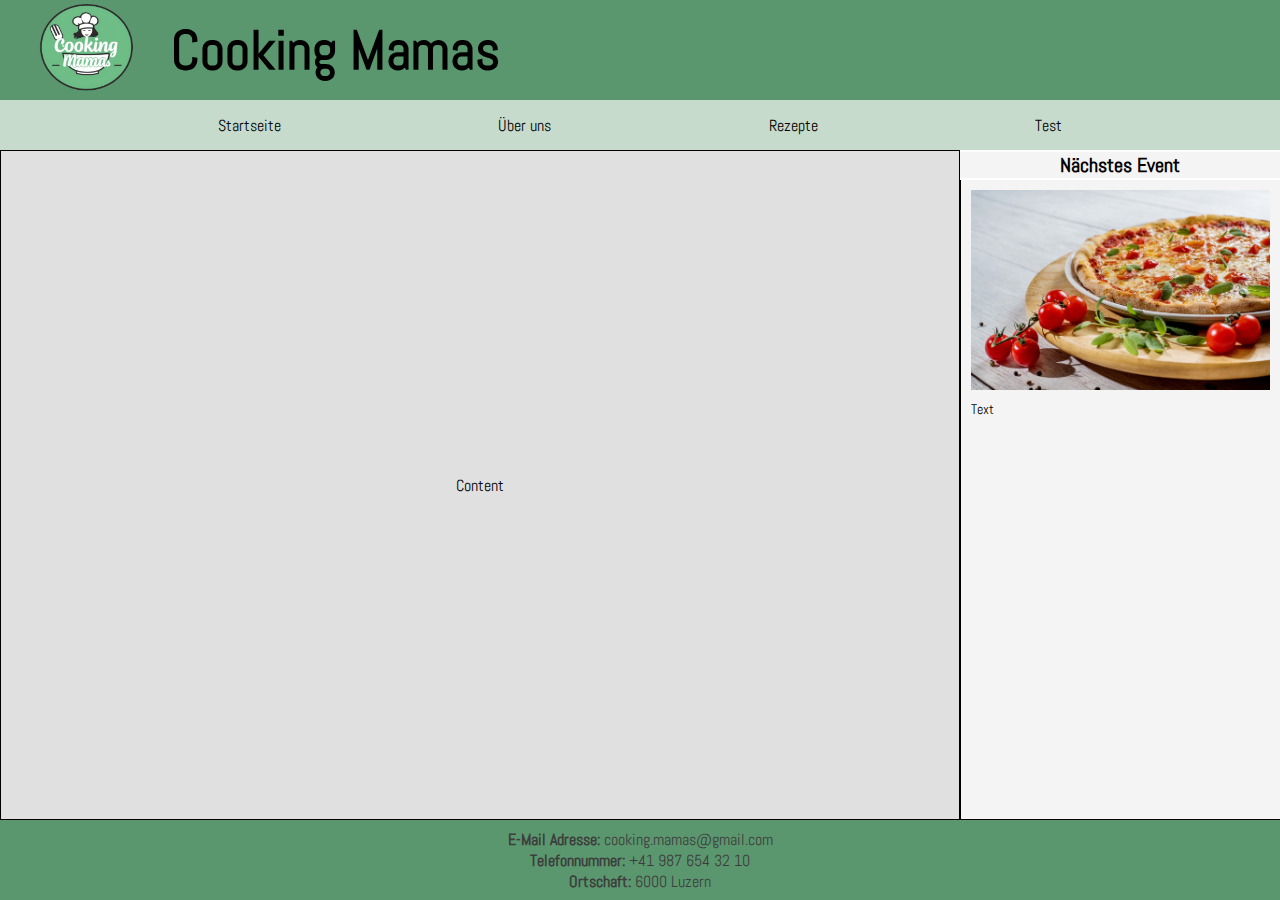
==== layout.html @ 03b29297 "first commit" ====
<!DOCTYPE html>
<html lang="de">
<head>
    <meta charset="UTF-8">
    <meta name="viewport" content="width=device-width, initial-scale=1.0">
    <title>Cooking Mamas</title>
    <link rel="stylesheet" href="styles.css">
    <link href="https://fonts.googleapis.com/css2?family=Abel&display=swap" rel="stylesheet">
</head>
<body>
    <div class="container">
        <div class="header">
            <div class="logo">
                <img src="logo.png" width="170" height="120">
            </div>
             <div class="header-title">
                <span class="title">Cooking Mamas</span>
             </div>
        </div>
        <div class="navigation">
            <span class="nav"><a href="index.html">Startseite</a></span>
            <span class="nav"><a href="index2.html">Über uns</a></span>
            <sapn class="nav"><a href="S">Rezepte</a></sapn>
            <sapn class="nav"><a href="S">Test</a></sapn>
        </div>
        <div class="sidebar-title">
            <span class="side-title">Nächstes Event</span>
        </div>
        <div class="content">Content</div>
        <div class="sidebar">
            <div><img src="pizza_Event.jpg"></div>
            <p>Text</p>
        </div>

        <div class="footer">
            <div class="foot-text">
                <li><b>E-Mail Adresse:</b> cooking.mamas@gmail.com</li>
                <li><b>Telefonnummer:</b> +41 987 654 32 10</li>
                <li><b>Ortschaft:</b> 6000 Luzern</li>
            </div>
        </div>
    </div>
</body>
</html>
---- styles.css ----
/* Global Styles */
body, html {
    margin: 0;
    padding: 0;
    box-sizing: border-box;
    font-family: Abel, serif;
}

/* Container for the entire grid layout */
.container {
    display: grid; /* Aktiviert das Grid-Layout */
    max-width: 100%;
    min-height: 100vh;
    grid-template-columns: 40% 35% 25%; /* Spaltenaufteilung */
    grid-template-rows: 100px 50px 30px auto 80px; /* Reihenaufteilung */
    grid-template-areas: 
        "header header header"
        "navigation navigation navigation"
        "content content sidebar-title"
        "content content sidebar"
        "footer footer footer"; /* Layout-Definition */
}

/* Individual Grid Items */
.header {
    grid-area: header; /* Platzierung im Grid */
    background-color: #5b976e;
    display: flex;
    align-items: center;
    justify-content: start;
    border: 1px solid #5b976e;
}

.header-title {
    font-size: 55px;
    font-weight: bold;
}

.navigation {
    grid-area: navigation;
    background-color: #c6dbcc;
    display: flex;
    align-items: center;
    justify-content: space-evenly;
    color: black;
    a:link {
        text-decoration: none;
        color: black;
    } 
}

.content {
    grid-area: content;
    background-color: #e0e0e0;
    display: flex;
    align-items: center;
    justify-content: center;
    border: 1px solid black;
}

.sidebar {
    grid-area: sidebar;
    width: 93.5%;
    max-width: 100%;
    overflow: hidden;
    background-color: #f4f4f4;
    border: 1px solid black;
    object-fit: contain;
    border-top: none;
    text-align: left;
    padding: 10px;
}

.side-title {
    font-size: 20px;
    font-weight: bold;
    align-items: center;
    text-align: center;
    justify-content: center;
    margin-top: 1%;
}

.sidebar img {
    width: 100%;
    height: auto;
    max-width: 100%;
    display: block;
    margin: 0 auto;
}

.sidebar p {
    margin-top: 10px;
    font-size: 14px;
    text-align: left;
}

.sidebar-title {
    grid-area: sidebar-title;
    border-bottom: none;
    background-color: #f4f4f4;
    text-align: center;
    align-self: center;
}

.side-title {
    font-family: Abel;
    font-size: 20px;
}

.footer {
    grid-area: footer;
    background-color: #5b976e;
    color: #3d3d3d;
    position: relative; 
    display: flex;
    border: none;
    text-align: center;
    justify-content: center;
    list-style-type: none;
    align-items: center;
}
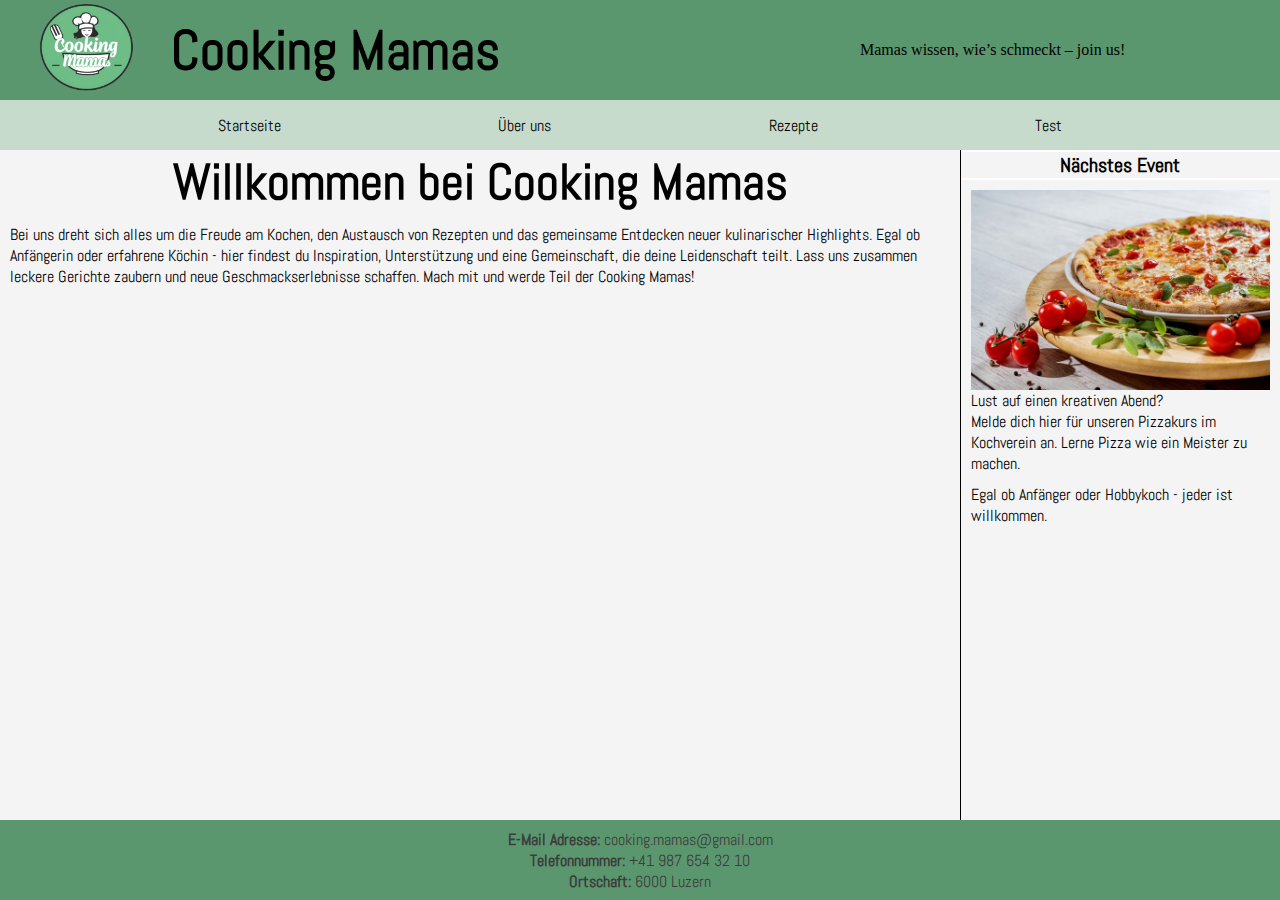
==== commit e3bab149: "layout finished" ====
--- a/layout.html
+++ b/layout.html
@@ -6,6 +6,7 @@
     <title>Cooking Mamas</title>
     <link rel="stylesheet" href="styles.css">
     <link href="https://fonts.googleapis.com/css2?family=Abel&display=swap" rel="stylesheet">
+    <link href="https://fonts.google.com/specimen/Dancing+Script?classification=Handwriting" rel="stylesheet">
 </head>
 <body>
     <div class="container">
@@ -16,20 +17,39 @@
              <div class="header-title">
                 <span class="title">Cooking Mamas</span>
              </div>
+             <div class="slogan">
+                <span>Mamas wissen, wie’s schmeckt –</span>
+                <span>join us!</span>
+             </div>
         </div>
         <div class="navigation">
-            <span class="nav"><a href="index.html">Startseite</a></span>
-            <span class="nav"><a href="index2.html">Über uns</a></span>
+            <span class="nav"><a href="layout.html">Startseite</a></span>
+            <span class="nav"><a href="layout2.html">Über uns</a></span>
             <sapn class="nav"><a href="S">Rezepte</a></sapn>
             <sapn class="nav"><a href="S">Test</a></sapn>
         </div>
         <div class="sidebar-title">
             <span class="side-title">Nächstes Event</span>
         </div>
-        <div class="content">Content</div>
+        <div class="content">
+            <b class="content-title">Willkommen bei Cooking Mamas</b>
+            <p>Bei uns dreht sich alles um die Freude am Kochen, den Austausch von Rezepten und das gemeinsame Entdecken neuer 
+                kulinarischer Highlights. Egal ob Anfängerin oder erfahrene Köchin -
+                hier findest du Inspiration, Unterstützung und eine Gemeinschaft, die deine Leidenschaft teilt. Lass
+                uns zusammen leckere Gerichte zaubern und neue Geschmackserlebnisse schaffen.
+                Mach mit und werde Teil der Cooking Mamas!
+            </p>
+
+        </div>
         <div class="sidebar">
             <div><img src="pizza_Event.jpg"></div>
-            <p>Text</p>
+            <span>Lust auf einen kreativen Abend?</span>
+            <br>
+            <span>Melde dich</span>
+            <span>hier</span>
+            <span>für unseren Pizzakurs im Kochverein an. Lerne Pizza wie ein Meister zu machen. </span>
+            <p>Egal ob Anfänger oder Hobbykoch - jeder ist willkommen.</p>
+
         </div>
 
         <div class="footer">
--- a/styles.css
+++ b/styles.css
@@ -1,4 +1,4 @@
-/* Global Styles */
+
 body, html {
     margin: 0;
     padding: 0;
@@ -6,7 +6,6 @@
     font-family: Abel, serif;
 }
 
-/* Container for the entire grid layout */
 .container {
     display: grid; /* Aktiviert das Grid-Layout */
     max-width: 100%;
@@ -36,6 +35,11 @@
     font-weight: bold;
 }
 
+.slogan {
+    font-family: Dancing Script;
+    margin-left: 40vh;
+}
+
 .navigation {
     grid-area: navigation;
     background-color: #c6dbcc;
@@ -51,11 +55,31 @@
 
 .content {
     grid-area: content;
-    background-color: #e0e0e0;
-    display: flex;
-    align-items: center;
+    background-color: #f4f4f4;
+    display: flex;
+    flex-direction: column; 
+    align-items: center; 
+    border-top: none;
+    width: 100%;
+    height: auto;
+    max-width: 100%;
+    margin: 0 auto;
+    border-right: 1px solid black;
+}
+
+.content-title {
+    font-size: 50px;
     justify-content: center;
-    border: 1px solid black;
+}
+
+.content p {
+    margin-top: 10px;
+    font-size: 16px;
+    text-align: left;
+    align-self: flex-start;
+    width: 100%;
+    max-width: 99%;
+    padding-left: 1%;;
 }
 
 .sidebar {
@@ -69,6 +93,8 @@
     border-top: none;
     text-align: left;
     padding: 10px;
+    border-right: none;
+    border-bottom: none;
 }
 
 .side-title {
@@ -90,7 +116,7 @@
 
 .sidebar p {
     margin-top: 10px;
-    font-size: 14px;
+    font-size: 16px;
     text-align: left;
 }
 
@@ -119,3 +145,86 @@
     list-style-type: none;
     align-items: center;
 }
+
+@media (min-width: 1200px) {
+    .body {
+        font-size: calc(+ 10px);
+    }
+}
+
+@media (max-width: 800px) {
+    .container {
+        grid-template-columns: auto;
+        grid-template-rows: 100px 50px auto 80px;
+
+        grid-template-areas: 
+        "header"
+        "navigation"
+        "content"
+        "footer";
+        width: 100vh;
+        height: 100vh;
+    }
+    .sidebar {
+        display: none;
+    }
+
+    .side-title {
+        display: none;
+    }
+
+    .header {
+        min-width: 100vh;
+        max-width: 100vh;
+    }
+
+    .content {
+        min-height: 100vh;
+    }
+
+    .footer {
+        width: 100%;
+        position: relative;
+        height: 120px;
+    }
+
+
+}
+
+@media (max-width: 600px) {
+    .container {
+        grid-template-columns: auto;
+        grid-template-rows: 100px 50px auto 60px;
+
+        grid-template-areas: 
+        "header"
+        "navigation"
+        "content"
+        "footer";
+        width: 100vh;
+        height: 100vh;
+    }
+
+    .sidebar {
+        display: none;
+    }
+
+    .side-title {
+        display: none;
+    }
+
+    .header {
+        min-width: 100vh;
+        max-width: 100vh;
+    }
+
+    .content {
+        min-height: 100vh;
+    }
+
+    .footer {
+        width: 100%;
+        position: relative;
+        height: 60px;
+    }
+}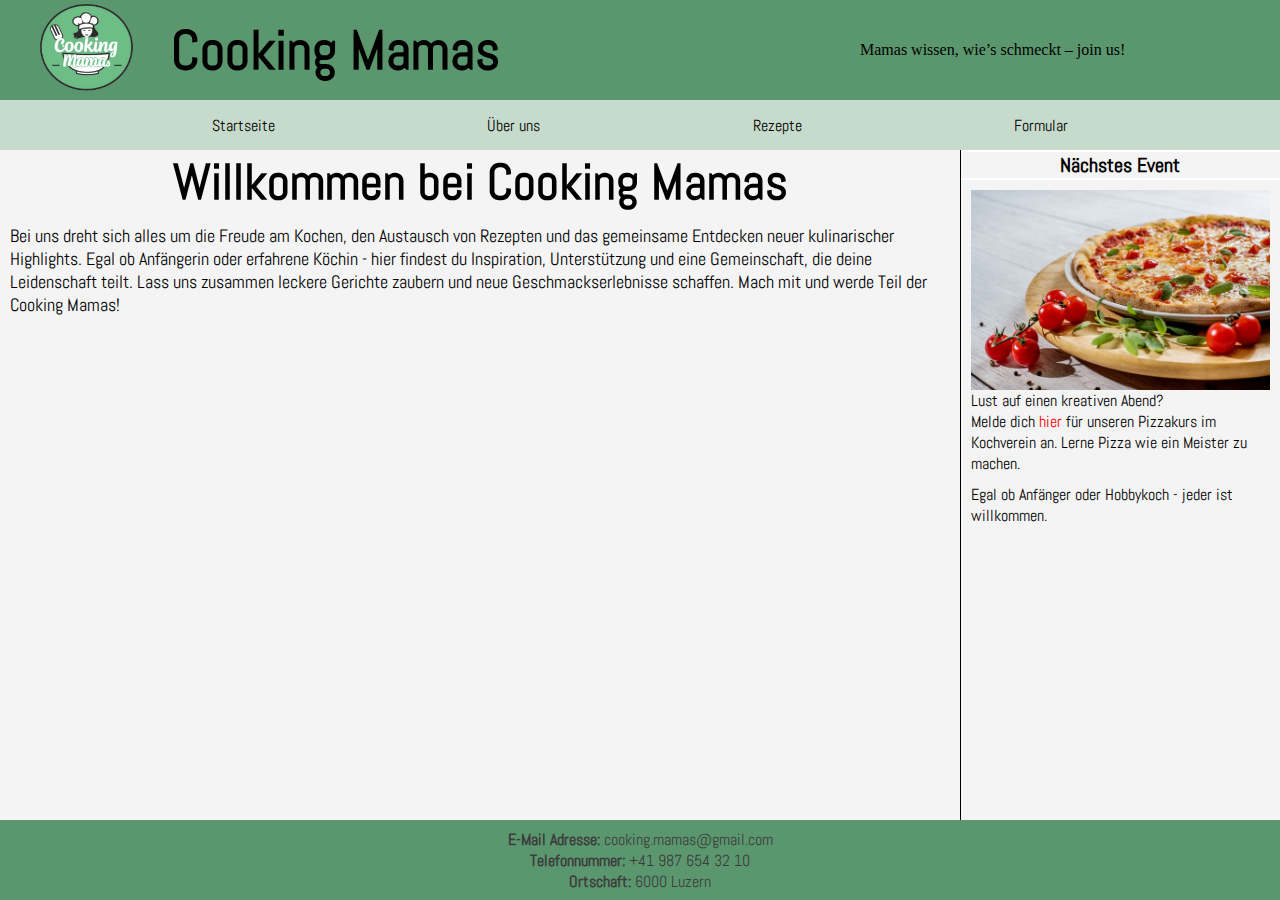
==== commit 836c07cf: "finished design" ====
--- a/layout.html
+++ b/layout.html
@@ -19,21 +19,21 @@
              </div>
              <div class="slogan">
                 <span>Mamas wissen, wie’s schmeckt –</span>
-                <span>join us!</span>
+                <span><a href="layout5.html">join us!</a></span>
              </div>
         </div>
         <div class="navigation">
             <span class="nav"><a href="layout.html">Startseite</a></span>
             <span class="nav"><a href="layout2.html">Über uns</a></span>
-            <sapn class="nav"><a href="S">Rezepte</a></sapn>
-            <sapn class="nav"><a href="S">Test</a></sapn>
+            <span class="nav"><a href="layout3.html">Rezepte</a></span>
+            <span class="nav"><a href="layout5.html">Formular</a></span>
         </div>
         <div class="sidebar-title">
             <span class="side-title">Nächstes Event</span>
         </div>
         <div class="content">
             <b class="content-title">Willkommen bei Cooking Mamas</b>
-            <p>Bei uns dreht sich alles um die Freude am Kochen, den Austausch von Rezepten und das gemeinsame Entdecken neuer 
+            <p id="content-text">Bei uns dreht sich alles um die Freude am Kochen, den Austausch von Rezepten und das gemeinsame Entdecken neuer 
                 kulinarischer Highlights. Egal ob Anfängerin oder erfahrene Köchin -
                 hier findest du Inspiration, Unterstützung und eine Gemeinschaft, die deine Leidenschaft teilt. Lass
                 uns zusammen leckere Gerichte zaubern und neue Geschmackserlebnisse schaffen.
@@ -46,7 +46,7 @@
             <span>Lust auf einen kreativen Abend?</span>
             <br>
             <span>Melde dich</span>
-            <span>hier</span>
+            <span><a href="layout5.html" id="sidelink">hier</a></span>
             <span>für unseren Pizzakurs im Kochverein an. Lerne Pizza wie ein Meister zu machen. </span>
             <p>Egal ob Anfänger oder Hobbykoch - jeder ist willkommen.</p>
 
--- a/styles.css
+++ b/styles.css
@@ -47,11 +47,13 @@
     align-items: center;
     justify-content: space-evenly;
     color: black;
-    a:link {
-        text-decoration: none;
-        color: black;
-    } 
-}
+
+}
+
+.container a:link {
+    text-decoration: none;
+    color: black;
+} 
 
 .content {
     grid-area: content;
@@ -80,6 +82,10 @@
     width: 100%;
     max-width: 99%;
     padding-left: 1%;;
+}
+
+#content-text {
+    font-size: 18px;
 }
 
 .sidebar {
@@ -133,6 +139,10 @@
     font-size: 20px;
 }
 
+#sidelink {
+    color: rgb(255, 0, 0);
+}
+
 .footer {
     grid-area: footer;
     background-color: #5b976e;
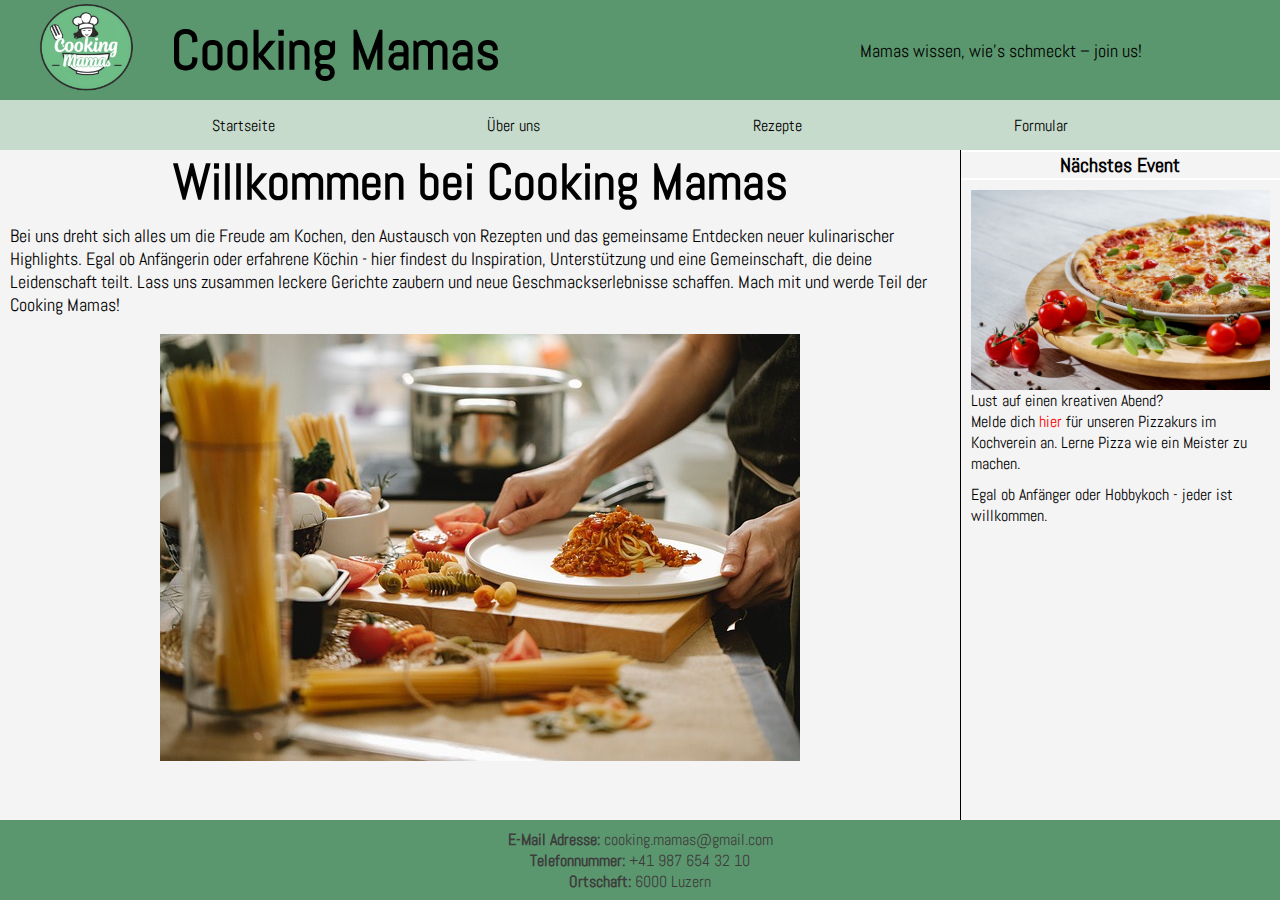
==== commit d69a936a: "finished website -responsive" ====
--- a/layout.html
+++ b/layout.html
@@ -39,7 +39,7 @@
                 uns zusammen leckere Gerichte zaubern und neue Geschmackserlebnisse schaffen.
                 Mach mit und werde Teil der Cooking Mamas!
             </p>
-
+            <img src="Startseite.jpg">
         </div>
         <div class="sidebar">
             <div><img src="pizza_Event.jpg"></div>
--- a/styles.css
+++ b/styles.css
@@ -4,6 +4,7 @@
     padding: 0;
     box-sizing: border-box;
     font-family: Abel, serif;
+    font-size: 16px;
 }
 
 .container {
@@ -36,8 +37,8 @@
 }
 
 .slogan {
-    font-family: Dancing Script;
     margin-left: 40vh;
+    font-size: 18px;
 }
 
 .navigation {
@@ -47,7 +48,6 @@
     align-items: center;
     justify-content: space-evenly;
     color: black;
-
 }
 
 .container a:link {
@@ -85,6 +85,10 @@
 }
 
 #content-text {
+    font-size: 18px;
+}
+
+#content-text2 {
     font-size: 18px;
 }
 
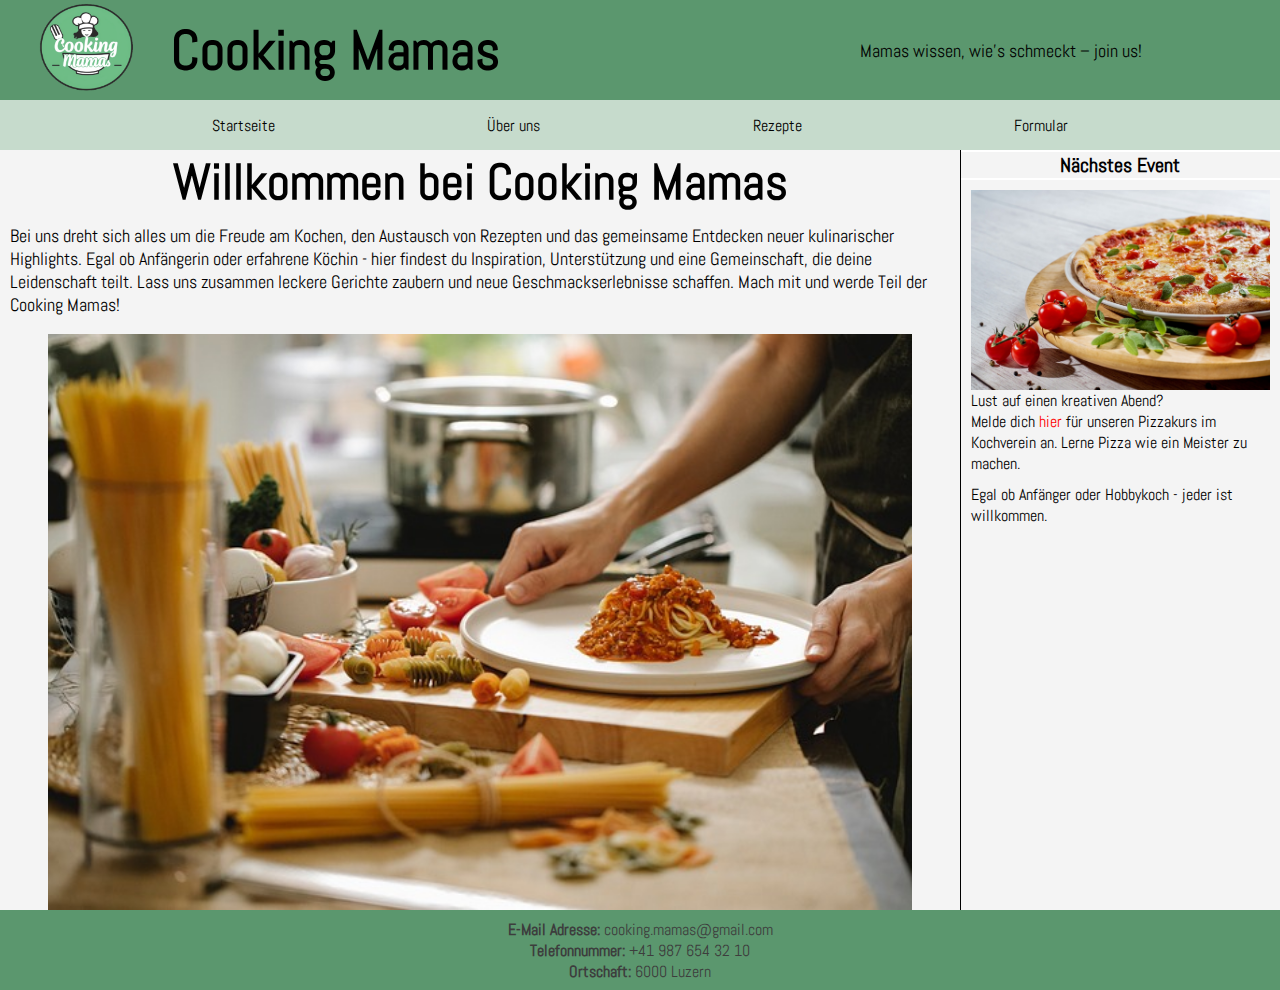
==== commit 079acde9: "started responsive" ====
--- a/layout.html
+++ b/layout.html
@@ -39,7 +39,7 @@
                 uns zusammen leckere Gerichte zaubern und neue Geschmackserlebnisse schaffen.
                 Mach mit und werde Teil der Cooking Mamas!
             </p>
-            <img src="Startseite.jpg">
+            <img src="Startseite.jpg" class="picture">
         </div>
         <div class="sidebar">
             <div><img src="pizza_Event.jpg"></div>
--- a/styles.css
+++ b/styles.css
@@ -84,6 +84,12 @@
     padding-left: 1%;;
 }
 
+.picture {
+    width: 90%;
+    height: auto;
+    align-self: center;
+}
+
 #content-text {
     font-size: 18px;
 }
@@ -166,6 +172,17 @@
     }
 }
 
+@media (max-width: 1200px) {
+    .header-title {
+        font-size: 35px;
+    }
+
+    .slogan {
+        font-size: 16px;
+        margin-left: 25vh;
+    }
+}
+
 @media (max-width: 800px) {
     .container {
         grid-template-columns: auto;
@@ -187,22 +204,14 @@
         display: none;
     }
 
-    .header {
-        min-width: 100vh;
-        max-width: 100vh;
-    }
-
-    .content {
-        min-height: 100vh;
-    }
-
-    .footer {
-        width: 100%;
-        position: relative;
-        height: 120px;
-    }
-
-
+    .header-title {
+        font-size: 24px;
+    }
+
+    .slogan {
+        font-size: 16px;
+        margin-left: 20vh;
+    }
 }
 
 @media (max-width: 600px) {
@@ -227,18 +236,12 @@
         display: none;
     }
 
-    .header {
-        min-width: 100vh;
-        max-width: 100vh;
-    }
-
-    .content {
-        min-height: 100vh;
-    }
-
-    .footer {
-        width: 100%;
-        position: relative;
-        height: 60px;
+    .header-title {
+        font-size: 20px;
+    }
+
+    .slogan {
+        font-size: 16px;
+        margin-left: 8vh;
     }
 }